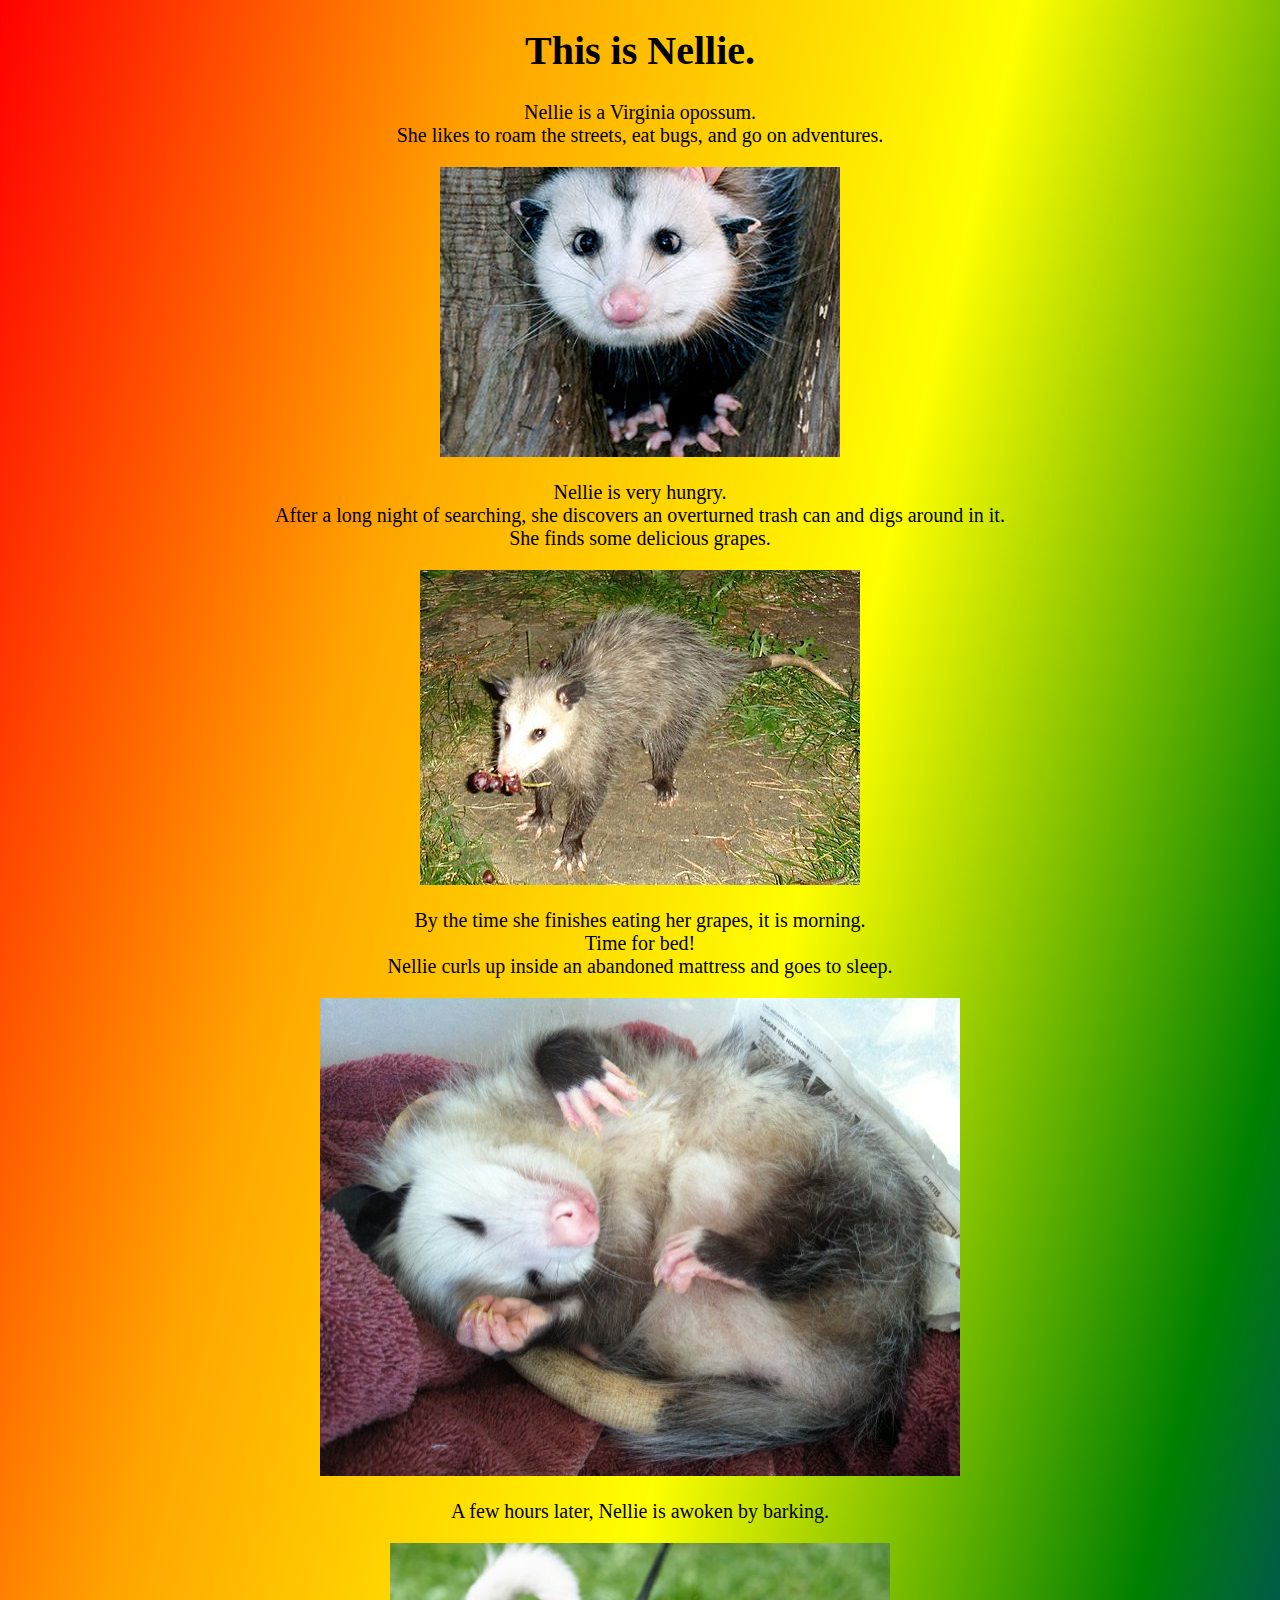
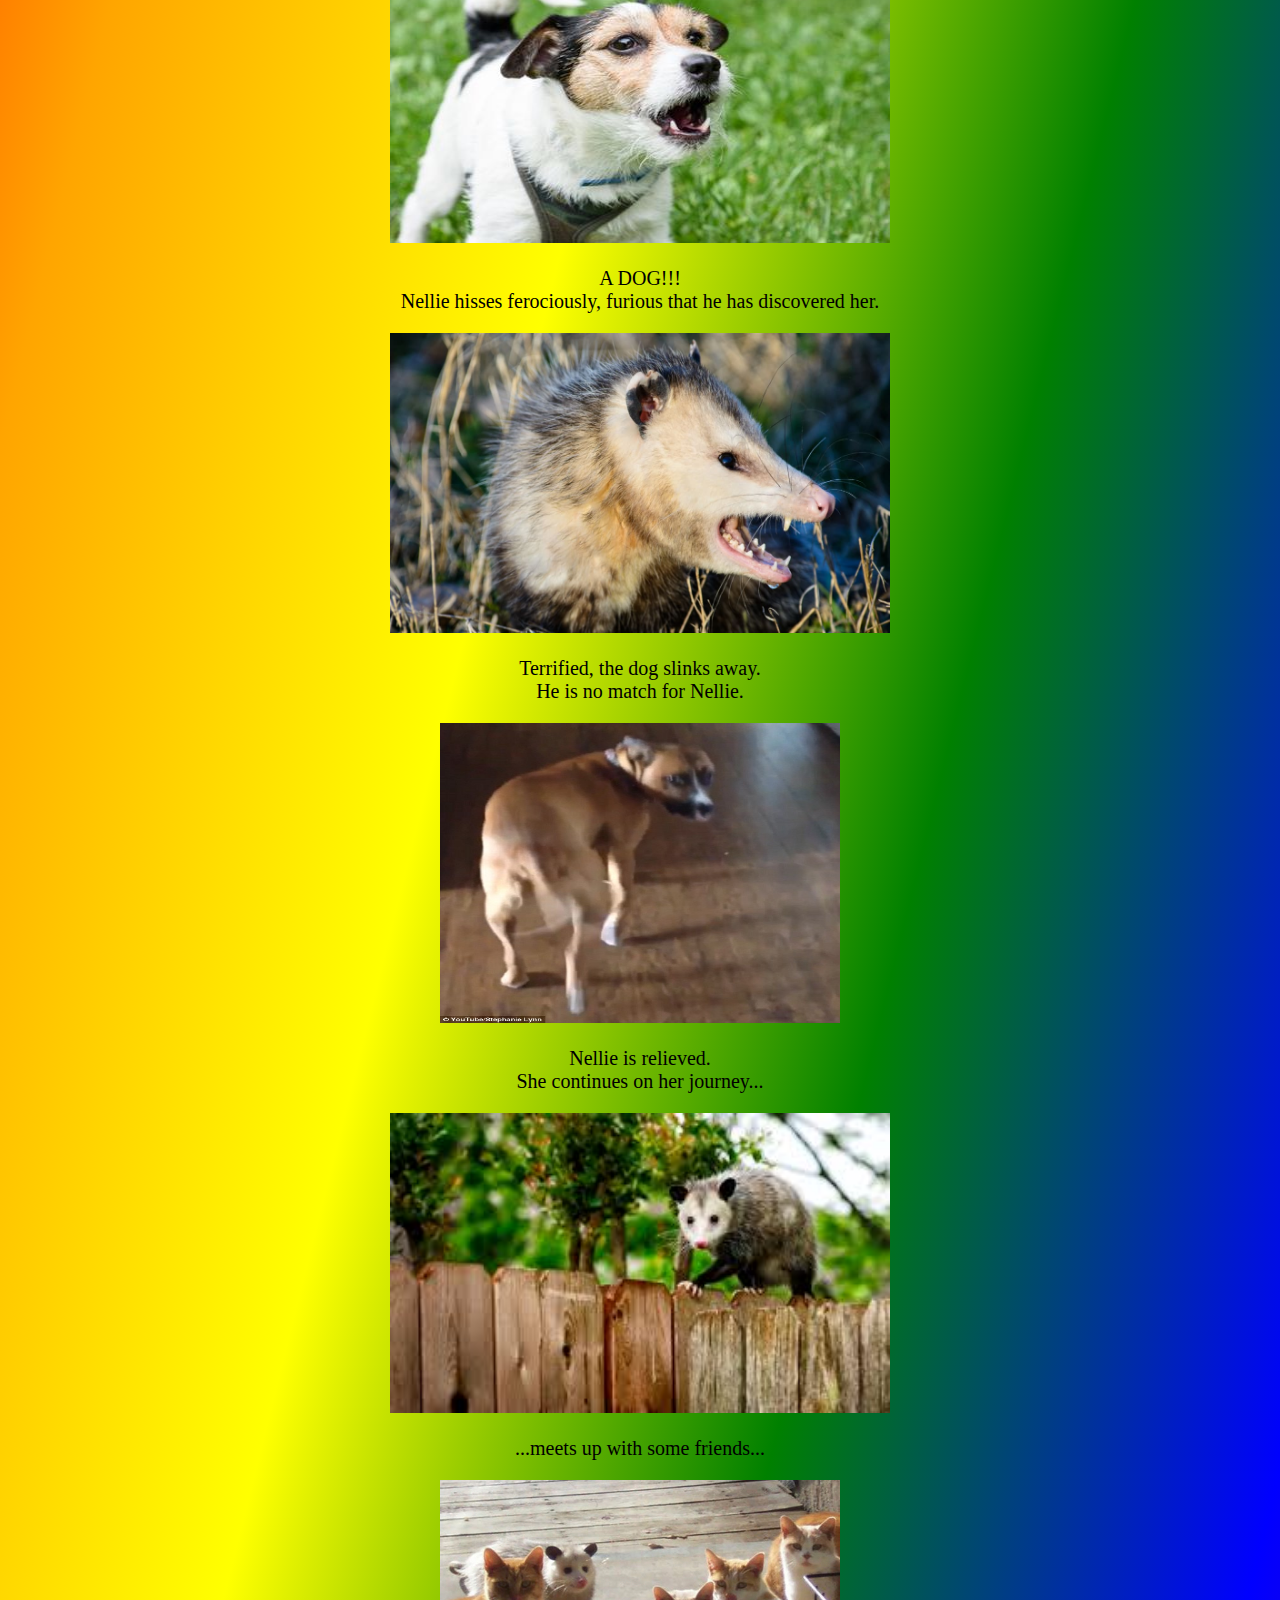
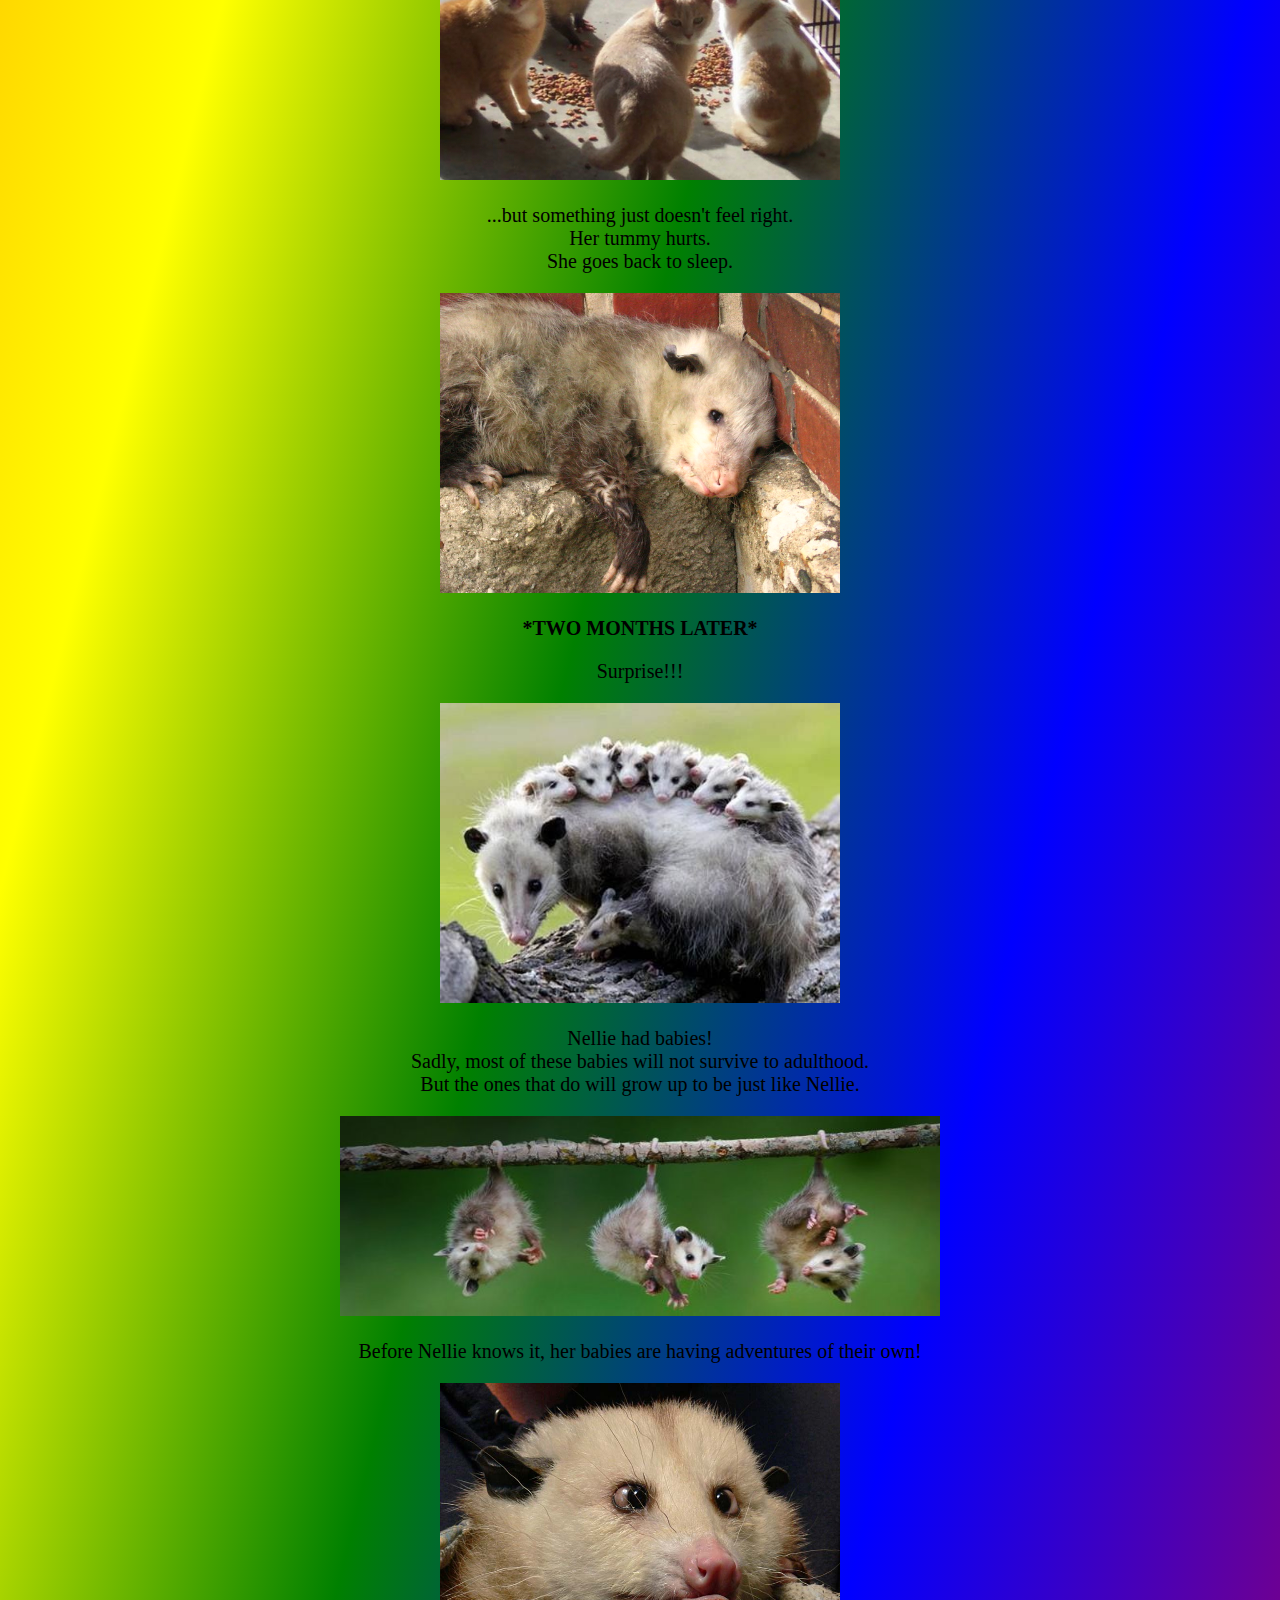
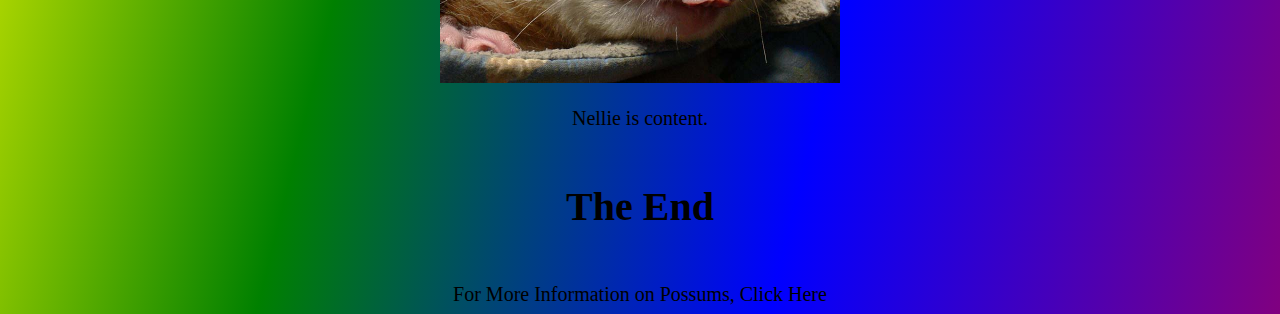
==== index.html @ 03795263 "updated index and folder structure" ====
<!DOCTYPE html> 
<html>
<head>
<style>
	#grad1 { 
	height: 200px;
 	background-color: pink;
}
</style>
<title>Nellie the Opossum</title>
<link rel="stylesheet" href="css/style.css">
</head>
<body>
 
<center><h1>This is Nellie.</h1><center>
	<center><p>Nellie is a Virginia opossum. <br>
She likes to roam the streets, eat bugs, and go on adventures.</p><center>
<center><img src="image/cutepossum.jpg" alt="cutepossum" class="img1"><center>


<center><p> Nellie is very hungry. <br> After a long night of searching, she discovers an overturned trash can and digs around in it. <br> She finds some delicious grapes. </p></center>
<div class= "possum2">
<a href="https://www.youtube.com/watch?v=gkofwx2liHM" target="_blank">
<center><image src="image/grapepossum.jpg" alt="possum with grapes" class="image2"></a>

<center><p> By the time she finishes eating her grapes, it is morning. <br> Time for bed! <br> Nellie curls up inside an abandoned mattress and goes to sleep.</p></center>
<center><image src=image/sleepypossum.jpg alt="sleepy possum" class ="image3"></image>

<center><p> A few hours later, Nellie is awoken by barking. </p></center>
<center><image src=image/barkingdog.jpg alt="barkingdog" class="image4"></image>

<center><p> A DOG!!! <br> Nellie hisses ferociously, furious that he has discovered her. </p></center>

<center><image src=image/possum.jpg alt="possum" class="image5"></image>

<center><p> Terrified, the dog slinks away. <br> He is no match for Nellie.</p></center>
<center><image src=image/scared.jpg alt="scared" class="image6"></image>

<center><p> Nellie is relieved. <br> She continues on her journey... </P>
<center><image src=image/Unknown.jpeg alt="Unknown" class="image7"></image>

<center><p> ...meets up with some friends...</P>
<center><image src=image/catpossum.jpg alt="catpossum" class="image12"></image>

<center><p> ...but something just doesn't feel right. <br> Her tummy hurts. <br> She goes back to sleep.</p></center>
<center><image src=image/sleepingnellie.jpg alt="sleepingnellie" class="image8"></image>

<center><h3> *TWO MONTHS LATER*</h3><center>
<center><p> Surprise!!! <center><p>
<center><image src=image/babies.jpg alt="babies" class="image9"></image>
<center><p> Nellie had babies! <br> Sadly, most of these babies will not survive to adulthood. <br> But the ones that do will grow up to be just like Nellie. </p></center>
<center><image src=image/babytree.jpg alt="babytree" class="image10"></image>
	<center><p> Before Nellie knows it, her babies are having adventures of their own! </p></center>
<center><image src=image/crosseyed.jpg alt="crosseyed" class="image11"></image>
	<center><p> Nellie is content. </p></center>

<center><h4> The End </h3><center>

<a href=http://www.opossum.org target="_blank" class="button">For More Information on Possums, Click Here</a>
</body>
</html>
---- css/style.css ----
body {
	color: black;
	background-image: linear-gradient(to bottom right, red, orange, yellow, green, blue, purple); 
}

h1 {
	font-size: 40px;
	font-family: Comic Sans MS;

}
.img1{height:300px
	width:200px;}

p {
	font-family: Comic Sans MS;
	font-size: 20px;
}

h3 {
	font-size: 20px;
	font-family: Comic Sans MS;

}
h4 {
	font-size: 40px;
	font-family: Comic Sans MS;

}

.image2{height:300px
	width:200px;}

p {
	font-family: Comic Sans MS;
	font-size: 20px;}


.image3{height:200px
	width:300px;}

p {font-family: Comic Sans MS;
	font-size: 20px;	
}

.image4{height:300px;
	width:500px;} 

p {font-family: Comic Sans MS;
	font-size: 20px;	
}

{font-family: Comic Sans MS;
	font-size: 20px;	
}
.image5{
	height:300px;	
	width:500px;}
.image6{
	height:300px;
	width:400px;
}
.image7{
	height:300px;
	width:500px;
}
.image8{	
	height:300px;
	width:400px;

}
.image9{	
	height:300px;
	width:400px;

}
.image10{	
	height:200px;
	width:600px;

}

.image11{	
	height:300px;
	width:400px;

}

.image12{
	height:300px;
	width:400px;
}
.button{
	font-family: Comic Sans MS;
	font-size: 20px;
	display:block;
	color:black;
	text-align:center
	padding:8px 16px;
	text-decoration: none;
	cursor:pointer;

}
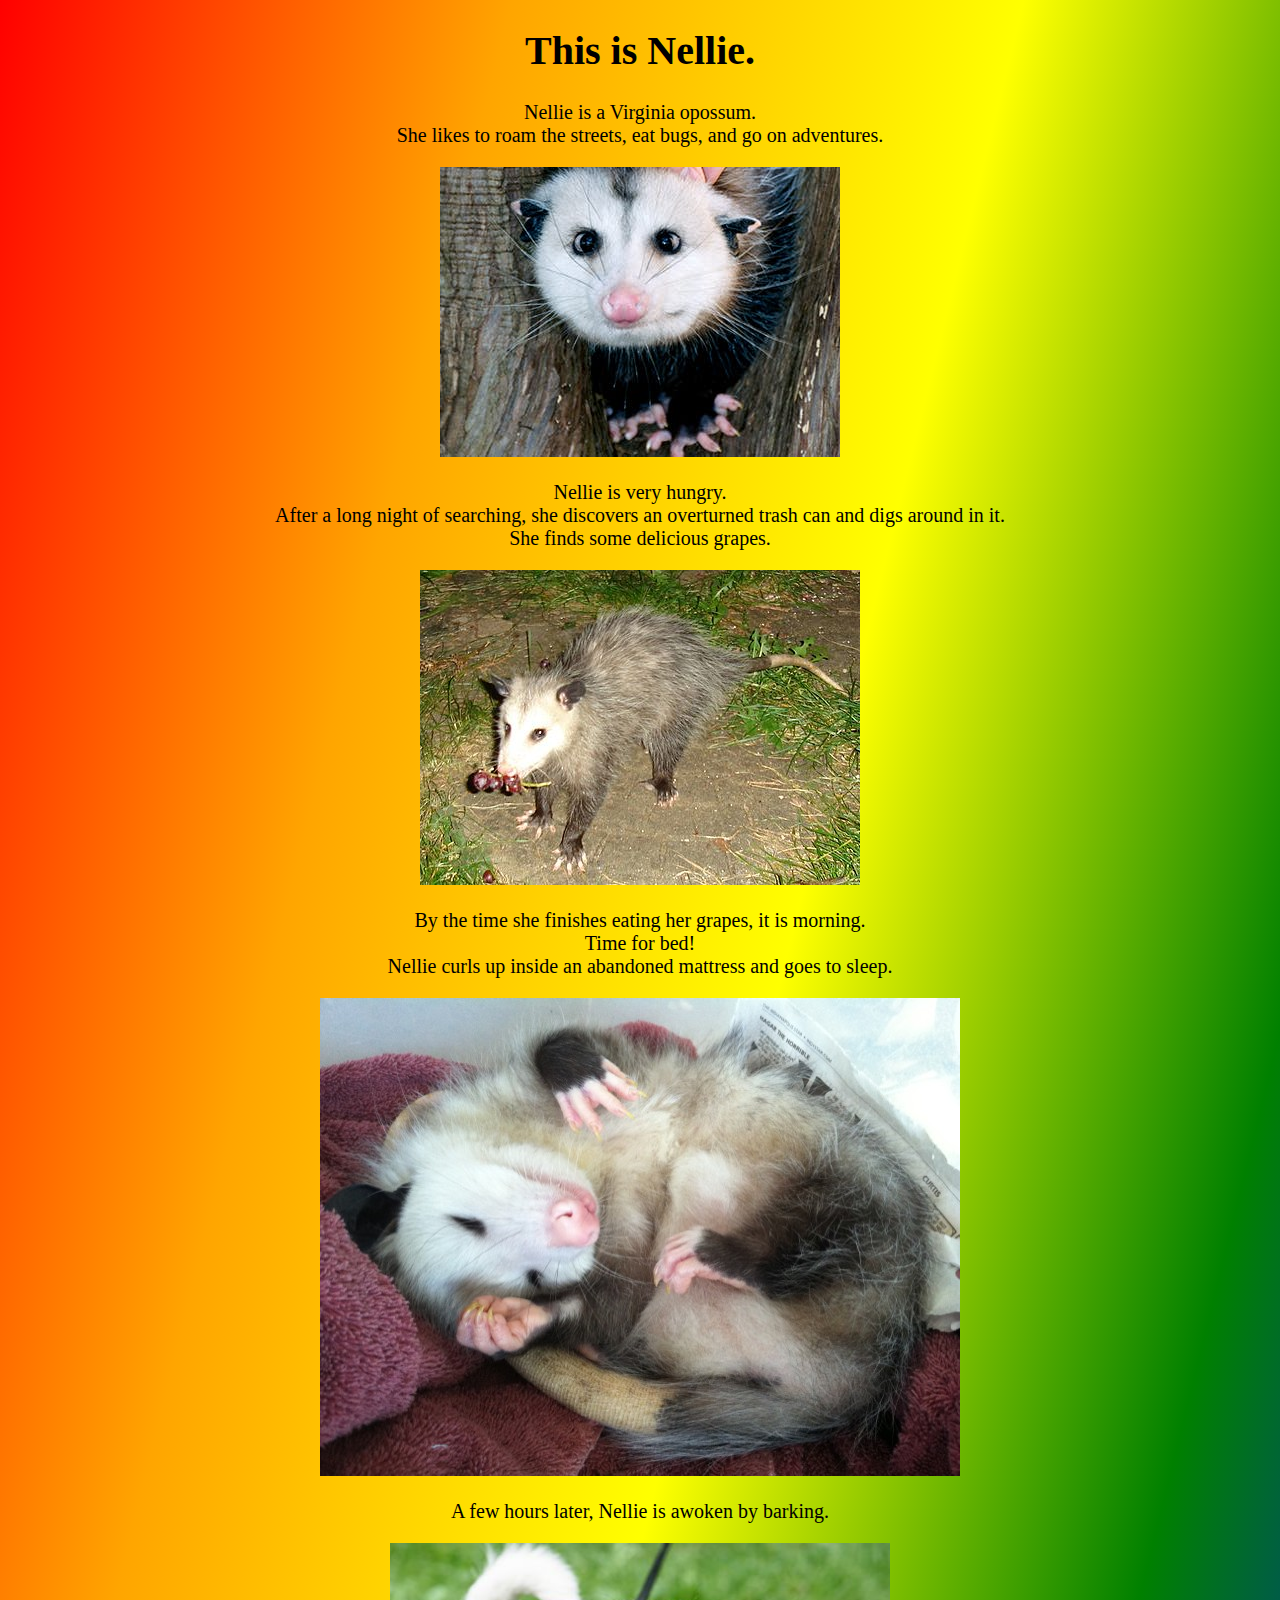
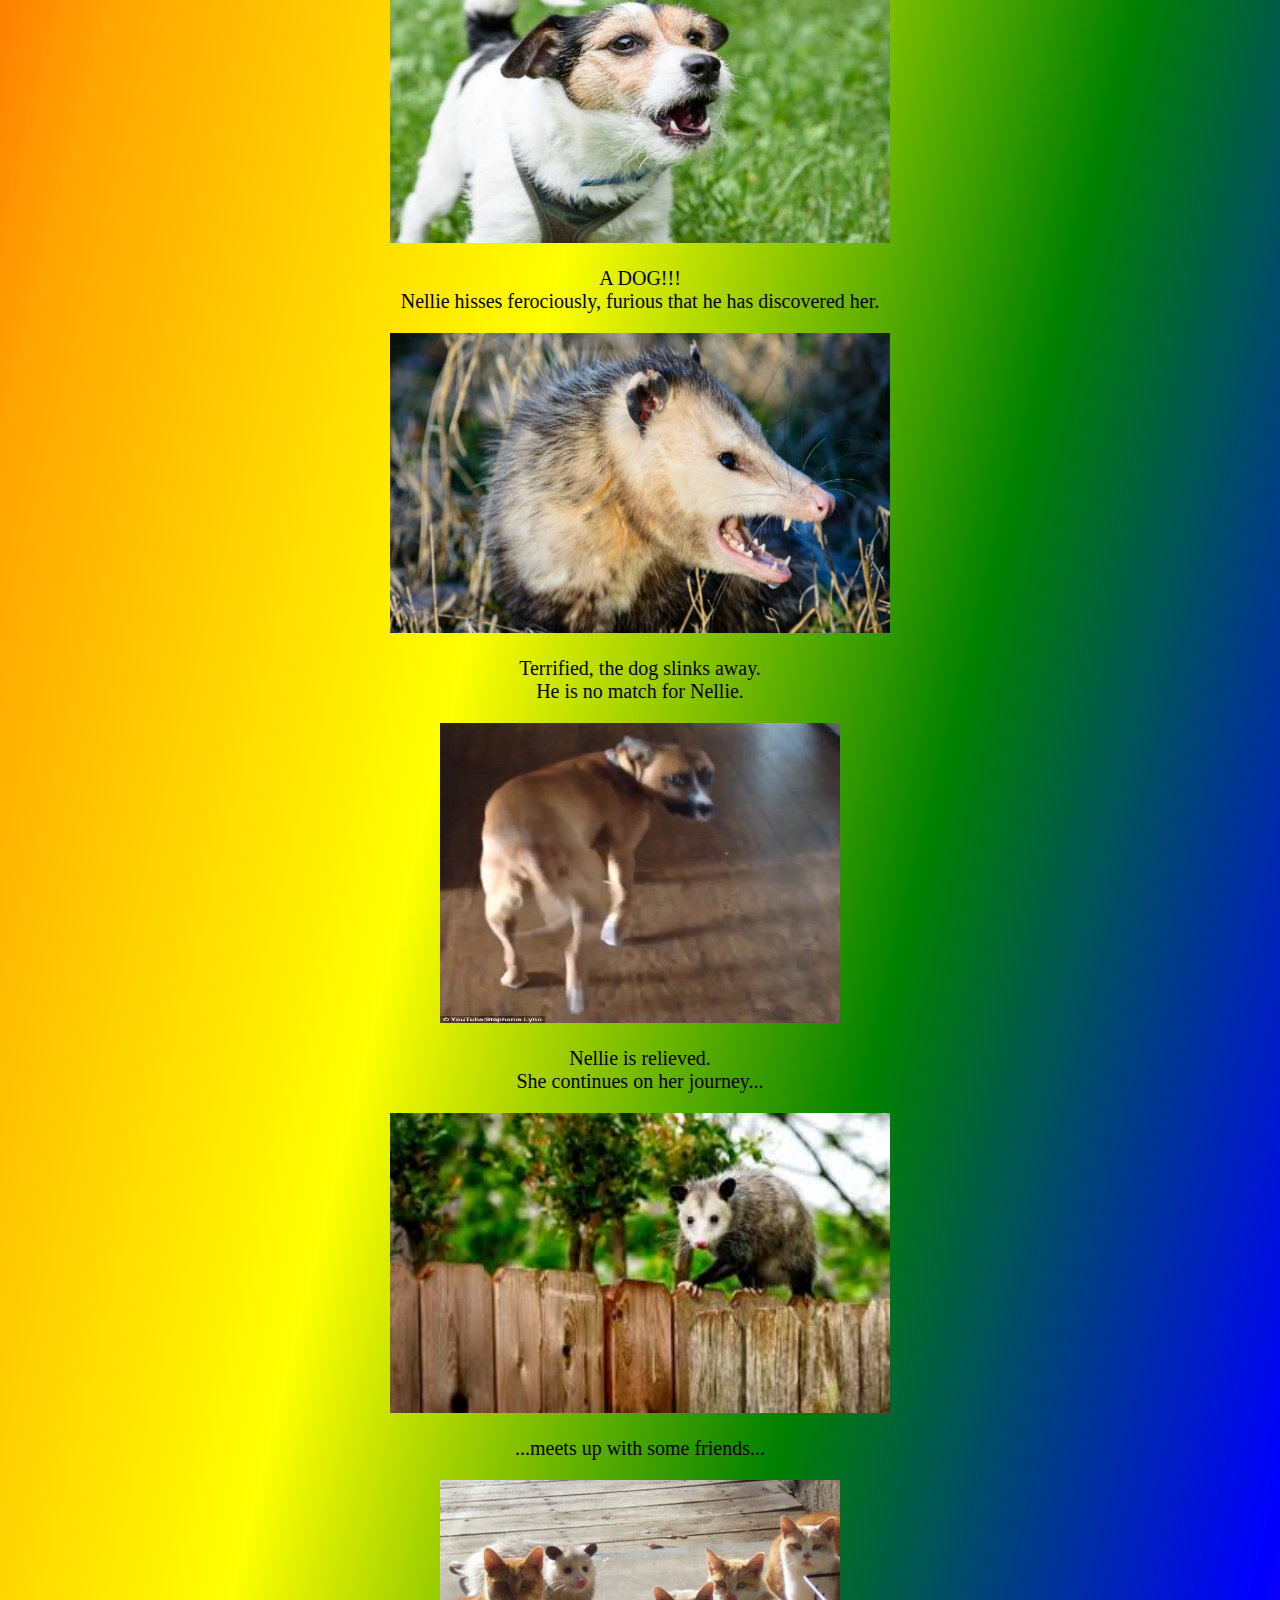
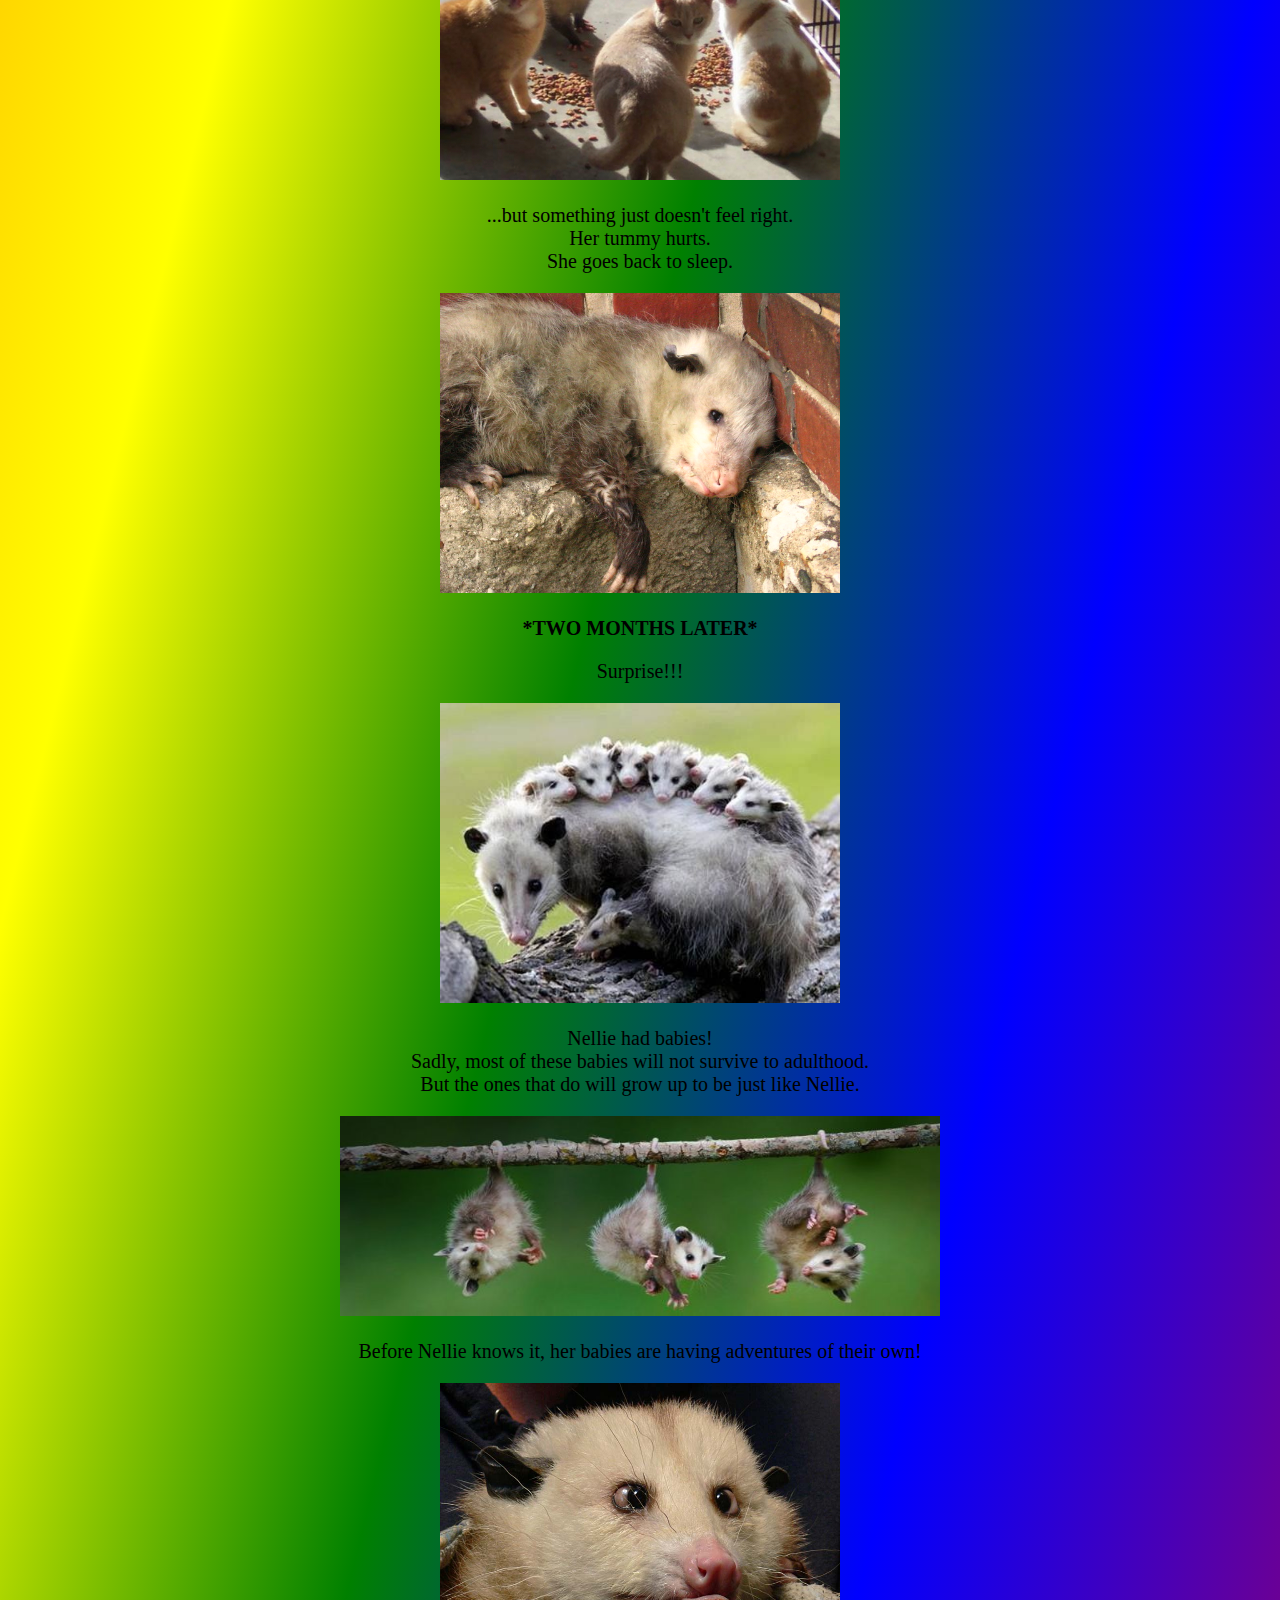
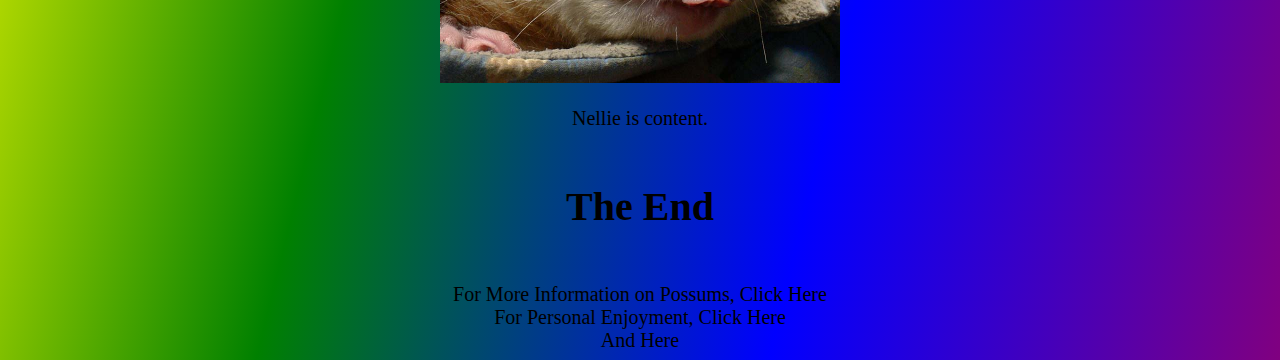
==== commit b1c2a707: "updated code" ====
--- a/index.html
+++ b/index.html
@@ -20,7 +20,6 @@
 
 <center><p> Nellie is very hungry. <br> After a long night of searching, she discovers an overturned trash can and digs around in it. <br> She finds some delicious grapes. </p></center>
 <div class= "possum2">
-<a href="https://www.youtube.com/watch?v=gkofwx2liHM" target="_blank">
 <center><image src="image/grapepossum.jpg" alt="possum with grapes" class="image2"></a>
 
 <center><p> By the time she finishes eating her grapes, it is morning. <br> Time for bed! <br> Nellie curls up inside an abandoned mattress and goes to sleep.</p></center>
@@ -57,5 +56,7 @@
 <center><h4> The End </h3><center>
 
 <a href=http://www.opossum.org target="_blank" class="button">For More Information on Possums, Click Here</a>
+<a href="https://www.youtube.com/watch?v=gkofwx2liHM" target="_blank"> <a class="button">For Personal Enjoyment, Click Here</a>
+<a href="https://www.youtube.com/watch?v=rxhDwZCWxdE" target="_blank"> <a class="button">And Here</a>
 </body>
 </html>